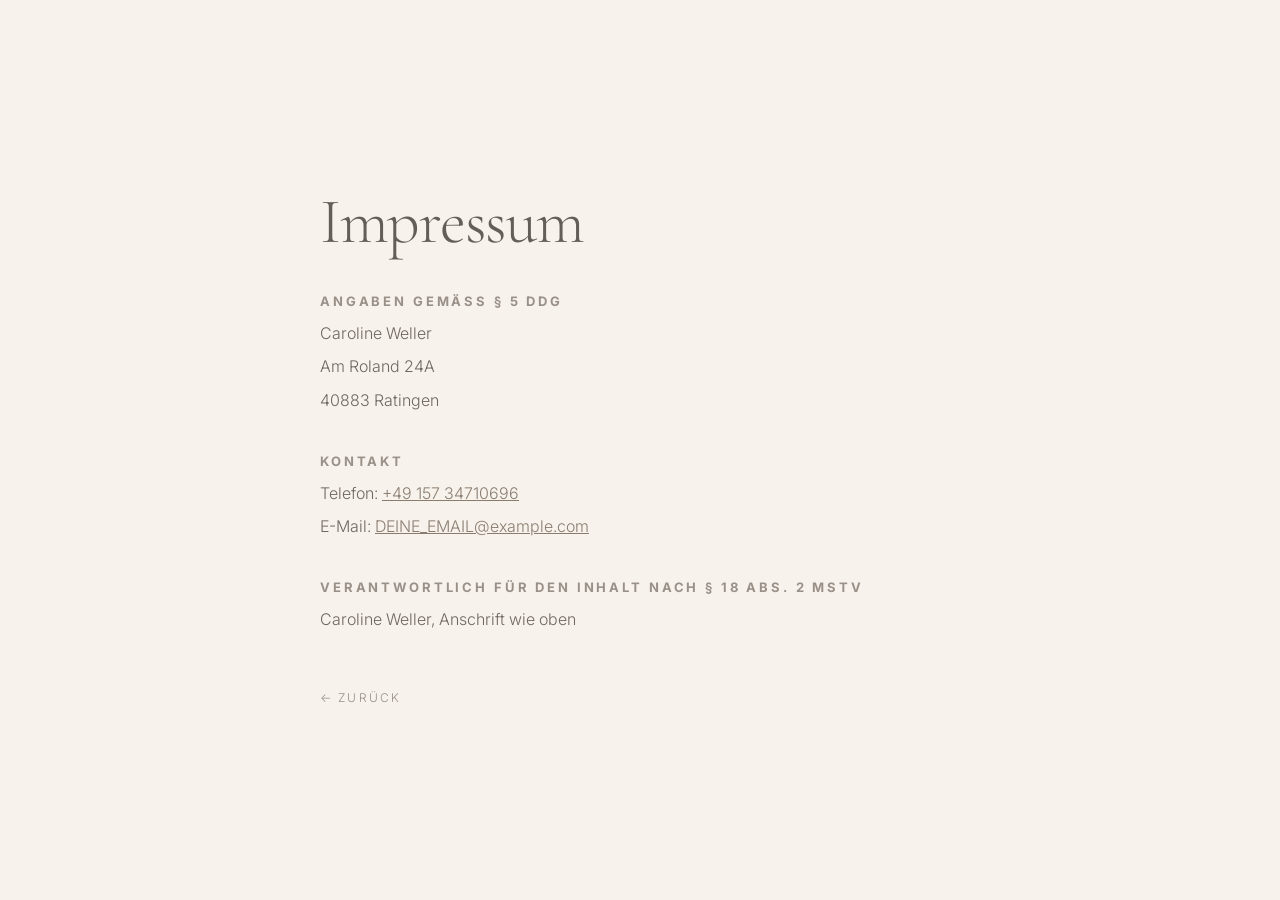
==== impressum.html @ db5f22a8 "Initial commit: tosië landing page" ====
<!doctype html>
<html lang="de">
<head>
  <meta charset="utf-8" />
  <meta name="viewport" content="width=device-width, initial-scale=1" />
  <title>Impressum – tosië</title>
  <meta name="robots" content="noindex" />
  <link rel="icon" href="assets/favicon.svg" type="image/svg+xml" />
  <link rel="preconnect" href="https://fonts.googleapis.com" />
  <link rel="preconnect" href="https://fonts.gstatic.com" crossorigin />
  <link rel="stylesheet" href="styles.css" />
  <style>
    .legal-page {
      min-height: 100vh;
      display: grid;
      place-items: center;
      padding: 80px 24px;
      background-color: #f7f2ec;
    }
    .legal-page .box {
      width: min(92vw, 640px);
      font-family: "Inter", sans-serif;
      font-weight: 300;
      color: #6f6860;
      line-height: 1.7;
    }
    .legal-page h1 {
      font-family: "Cormorant Garamond", serif;
      font-size: clamp(40px, 8vw, 64px);
      font-weight: 300;
      letter-spacing: -0.02em;
      color: rgba(82, 78, 72, 0.9);
      margin: 0 0 32px;
      line-height: 1;
    }
    .legal-page h2 {
      font-family: "Inter", sans-serif;
      font-size: 13px;
      letter-spacing: 0.22em;
      text-transform: uppercase;
      color: rgba(112, 103, 94, 0.7);
      margin: 36px 0 8px;
    }
    .legal-page p { margin: 0 0 6px; }
    .legal-page a { color: #8a7d70; }
    .legal-page .back {
      display: inline-block;
      margin-top: 48px;
      font-size: 12px;
      letter-spacing: 0.18em;
      text-transform: uppercase;
      text-decoration: none;
      color: rgba(112, 103, 94, 0.7);
    }
    .legal-page .back:hover { color: rgba(112, 103, 94, 0.95); }
  </style>
</head>

<body>
  <main class="legal-page">
    <div class="box">
      <h1>Impressum</h1>

      <h2>Angaben gemäß § 5 DDG</h2>
      <p>Caroline Weller</p>
      <p>Am Roland 24A</p>
      <p>40883 Ratingen</p>

      <h2>Kontakt</h2>
      <p>Telefon: <a href="tel:+4915734710696">+49 157 34710696</a></p>
      <p>E-Mail: <a href="mailto:DEINE_EMAIL@example.com">DEINE_EMAIL@example.com</a></p>

      <h2>Verantwortlich für den Inhalt nach § 18 Abs. 2 MStV</h2>
      <p>Caroline Weller, Anschrift wie oben</p>

      <a class="back" href="index.html">&larr; Zurück</a>
    </div>
  </main>
</body>
</html>
---- styles.css ----
@import url('https://fonts.googleapis.com/css2?family=Cormorant+Garamond:wght@300;400&family=Inter:wght@300;400&display=swap');

* {
  box-sizing: border-box;
}

body {
  margin: 0;
  min-height: 100vh;
  background: #f7f2ec;
  color: #6f6860;
}

.landing {
  min-height: 100vh;
  display: grid;
  place-items: center;
  padding: 40px 20px;
  /* fallback color shows if hero.jpg is missing -> no blank flash, no broken layout */
  background-color: #ece3d6;
  background-image:
    linear-gradient(
      rgba(247, 242, 236, 0.16),
      rgba(247, 242, 236, 0.36)
    ),
    url("assets/hero.jpg");
  background-size: cover;
  background-position: center;
}

.content {
  width: min(92vw, 620px);
  text-align: center;
  transform: translateY(-2vh);
}

h1 {
  margin: 0;
  font-family: "Cormorant Garamond", serif;
  font-size: clamp(82px, 15vw, 150px);
  font-weight: 300;
  line-height: 0.8;
  letter-spacing: -0.04em;
  color: rgba(82, 78, 72, 0.9);
}

.claim {
  margin: 24px 0 70px;
  font-family: "Cormorant Garamond", serif;
  font-size: clamp(22px, 4vw, 36px);
  letter-spacing: 0.38em;
  color: rgba(112, 103, 94, 0.78);
}

.teaser {
  margin: 0 0 70px;
  font-family: "Cormorant Garamond", serif;
  font-size: clamp(24px, 4vw, 38px);
  font-weight: 300;
  color: rgba(72, 68, 63, 0.88);
}

.qr-card {
  display: inline-flex;
  flex-direction: column;
  align-items: center;
  gap: 28px;
  padding: 46px 50px 34px;
  background: rgba(248, 244, 237, 0.86);
  border-radius: 34px;
  box-shadow: 0 22px 55px rgba(91, 78, 65, 0.18);
  text-decoration: none;
  color: #8a7d70;
  backdrop-filter: blur(4px);
  transition: transform 0.25s ease, box-shadow 0.25s ease;
}

.qr-card:hover {
  transform: translateY(-4px);
  box-shadow: 0 28px 60px rgba(91, 78, 65, 0.22);
}

.qr-card img {
  width: 210px;
  height: 210px;
  display: block;
}

.qr-card span {
  font-family: "Inter", sans-serif;
  font-size: 13px;
  letter-spacing: 0.34em;
}

.legal {
  position: fixed;
  bottom: 18px;
  left: 0;
  right: 0;
  text-align: center;
}

.legal a {
  font-family: "Inter", sans-serif;
  font-size: 12px;
  letter-spacing: 0.18em;
  text-transform: uppercase;
  color: rgba(112, 103, 94, 0.6);
  text-decoration: none;
}

.legal a:hover {
  color: rgba(112, 103, 94, 0.95);
}

@media (max-width: 600px) {
  .claim {
    margin-bottom: 48px;
  }

  .teaser {
    margin-bottom: 48px;
  }

  .qr-card {
    padding: 34px 32px 28px;
    border-radius: 28px;
  }

  .qr-card img {
    width: 180px;
    height: 180px;
  }
}
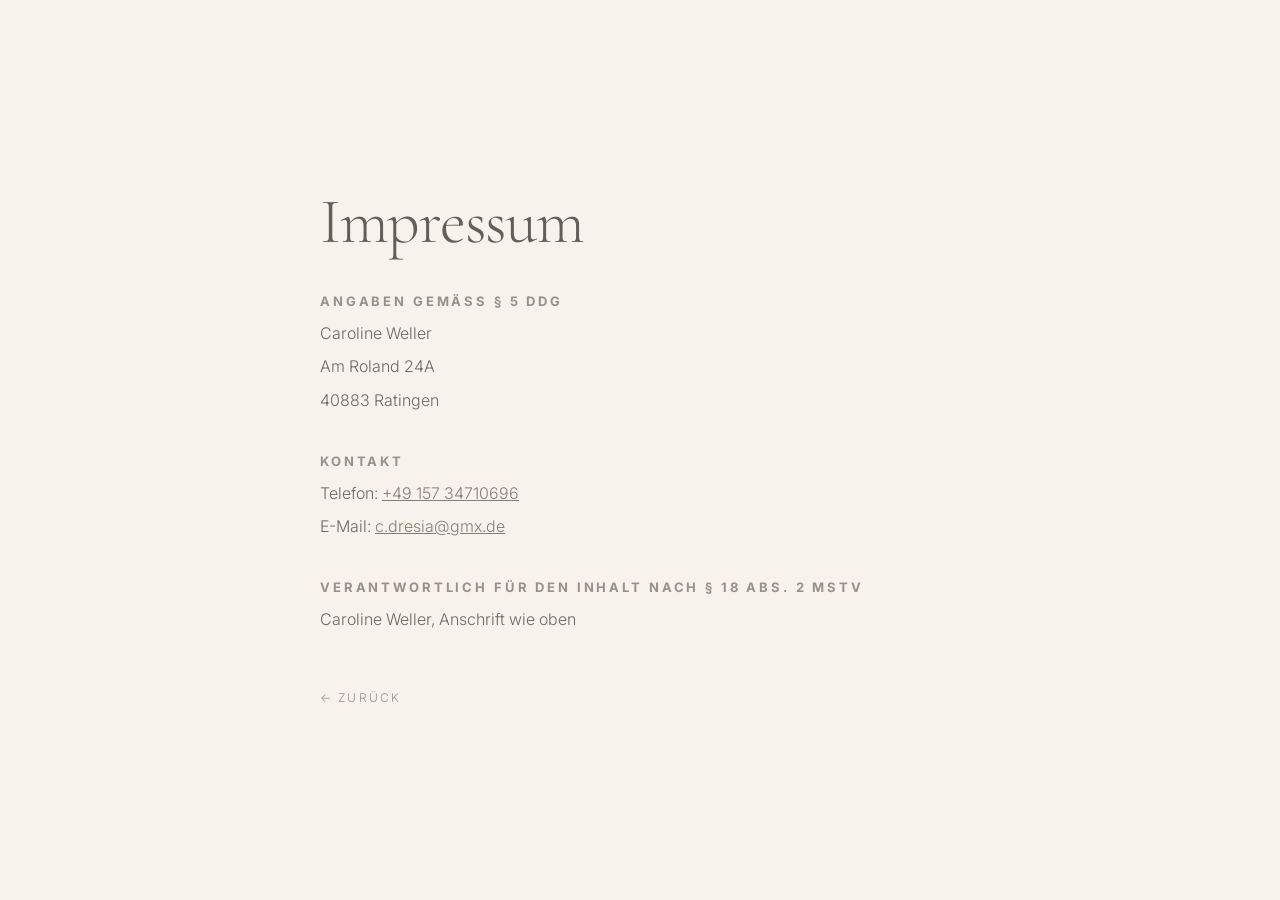
==== commit 007afec1: "Impressum E-Mail eintragen (c.dresia@gmx.de)" ====
--- a/impressum.html
+++ b/impressum.html
@@ -68,7 +68,7 @@
 
       <h2>Kontakt</h2>
       <p>Telefon: <a href="tel:+4915734710696">+49 157 34710696</a></p>
-      <p>E-Mail: <a href="mailto:DEINE_EMAIL@example.com">DEINE_EMAIL@example.com</a></p>
+      <p>E-Mail: <a href="mailto:c.dresia@gmx.de">c.dresia@gmx.de</a></p>
 
       <h2>Verantwortlich für den Inhalt nach § 18 Abs. 2 MStV</h2>
       <p>Caroline Weller, Anschrift wie oben</p>
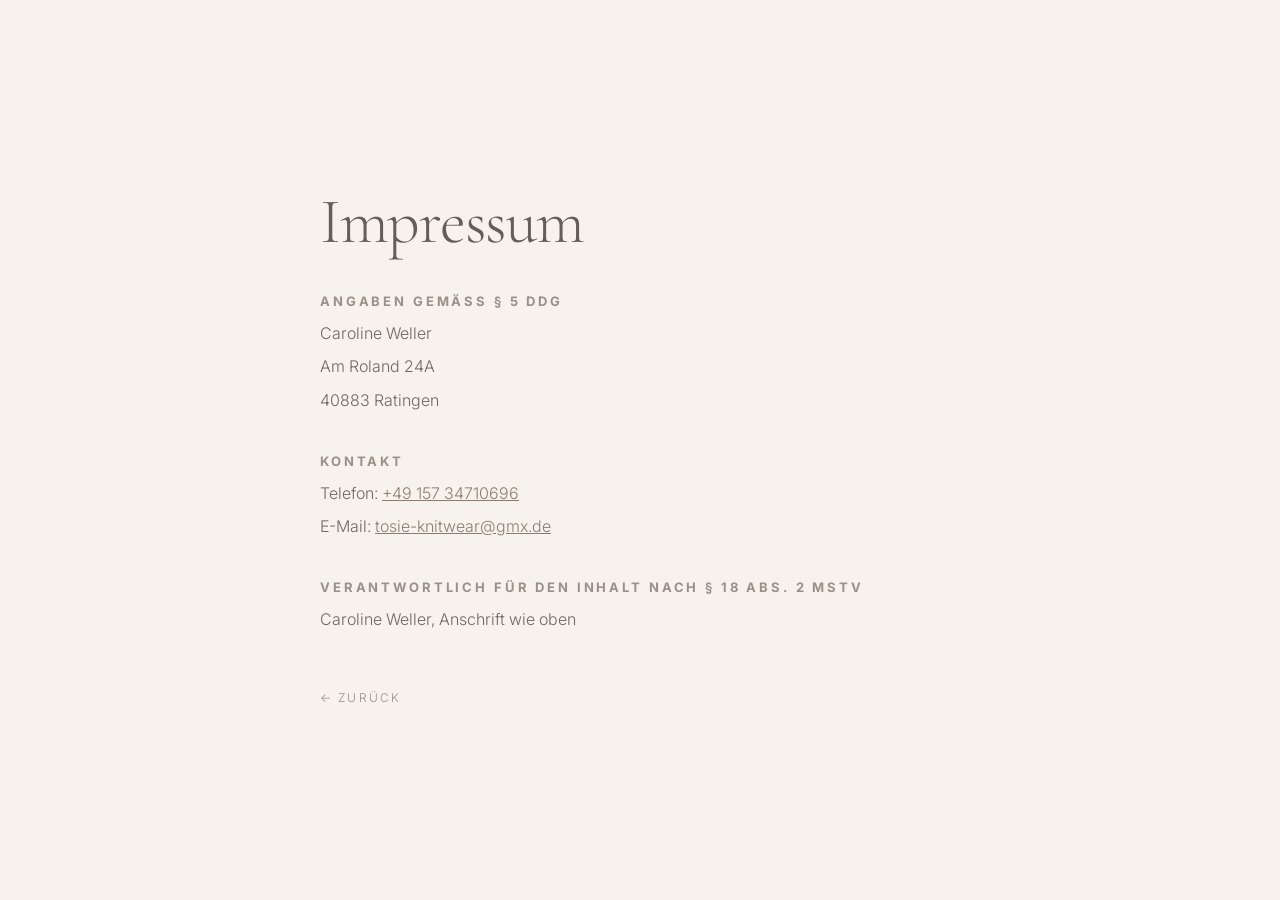
==== commit ff3394e7: "Impressum E-Mail auf tosie-knitwear@gmx.de Co-Authored-By: Claude Opus 4.8 (1M context) <noreply@ant" ====
--- a/impressum.html
+++ b/impressum.html
@@ -68,7 +68,7 @@
 
       <h2>Kontakt</h2>
       <p>Telefon: <a href="tel:+4915734710696">+49 157 34710696</a></p>
-      <p>E-Mail: <a href="mailto:c.dresia@gmx.de">c.dresia@gmx.de</a></p>
+      <p>E-Mail: <a href="mailto:tosie-knitwear@gmx.de">tosie-knitwear@gmx.de</a></p>
 
       <h2>Verantwortlich für den Inhalt nach § 18 Abs. 2 MStV</h2>
       <p>Caroline Weller, Anschrift wie oben</p>
--- a/styles.css
+++ b/styles.css
@@ -1,4 +1,23 @@
 @import url('https://fonts.googleapis.com/css2?family=Cormorant+Garamond:wght@300;400&family=Inter:wght@300;400&display=swap');
+
+/* Palette derived from the hero knit asset: warm cream, blush rose, soft grey-blue */
+:root {
+  --cream: #f4ece1;
+  --cream-light: #faf6ef;
+  --blush: #f0d8cd;
+  --blush-deep: #e7c6b9;
+  --mist: #ced3d1;
+
+  --ink: #524e48;
+  --ink-soft: #6f6860;
+  --ink-muted: rgba(112, 103, 94, 0.6);
+
+  --veil-top: rgba(250, 246, 239, 0.16);
+  --veil-bottom: rgba(250, 246, 239, 0.36);
+  --card-bg: rgba(248, 244, 237, 0.86);
+  --card-shadow: rgba(91, 78, 65, 0.18);
+  --card-shadow-hover: rgba(91, 78, 65, 0.22);
+}
 
 * {
   box-sizing: border-box;
@@ -7,8 +26,8 @@
 body {
   margin: 0;
   min-height: 100vh;
-  background: #f7f2ec;
-  color: #6f6860;
+  background: var(--cream);
+  color: var(--ink-soft);
 }
 
 .landing {
@@ -16,14 +35,14 @@
   display: grid;
   place-items: center;
   padding: 40px 20px;
-  /* fallback color shows if hero.jpg is missing -> no blank flash, no broken layout */
-  background-color: #ece3d6;
+  /* fallback color shows if hero is missing -> no blank flash, no broken layout */
+  background-color: var(--blush);
   background-image:
     linear-gradient(
-      rgba(247, 242, 236, 0.16),
-      rgba(247, 242, 236, 0.36)
+      var(--veil-top),
+      var(--veil-bottom)
     ),
-    url("assets/hero.jpg");
+    url("assets/hero.webp");
   background-size: cover;
   background-position: center;
 }
@@ -41,7 +60,7 @@
   font-weight: 300;
   line-height: 0.8;
   letter-spacing: -0.04em;
-  color: rgba(82, 78, 72, 0.9);
+  color: var(--ink);
 }
 
 .claim {
@@ -49,7 +68,7 @@
   font-family: "Cormorant Garamond", serif;
   font-size: clamp(22px, 4vw, 36px);
   letter-spacing: 0.38em;
-  color: rgba(112, 103, 94, 0.78);
+  color: var(--ink-soft);
 }
 
 .teaser {
@@ -57,7 +76,7 @@
   font-family: "Cormorant Garamond", serif;
   font-size: clamp(24px, 4vw, 38px);
   font-weight: 300;
-  color: rgba(72, 68, 63, 0.88);
+  color: var(--ink);
 }
 
 .qr-card {
@@ -66,18 +85,18 @@
   align-items: center;
   gap: 28px;
   padding: 46px 50px 34px;
-  background: rgba(248, 244, 237, 0.86);
+  background: var(--card-bg);
   border-radius: 34px;
-  box-shadow: 0 22px 55px rgba(91, 78, 65, 0.18);
+  box-shadow: 0 22px 55px var(--card-shadow);
   text-decoration: none;
-  color: #8a7d70;
+  color: var(--ink-soft);
   backdrop-filter: blur(4px);
   transition: transform 0.25s ease, box-shadow 0.25s ease;
 }
 
 .qr-card:hover {
   transform: translateY(-4px);
-  box-shadow: 0 28px 60px rgba(91, 78, 65, 0.22);
+  box-shadow: 0 28px 60px var(--card-shadow-hover);
 }
 
 .qr-card img {
@@ -105,12 +124,12 @@
   font-size: 12px;
   letter-spacing: 0.18em;
   text-transform: uppercase;
-  color: rgba(112, 103, 94, 0.6);
+  color: var(--ink-muted);
   text-decoration: none;
 }
 
 .legal a:hover {
-  color: rgba(112, 103, 94, 0.95);
+  color: var(--ink-soft);
 }
 
 @media (max-width: 600px) {
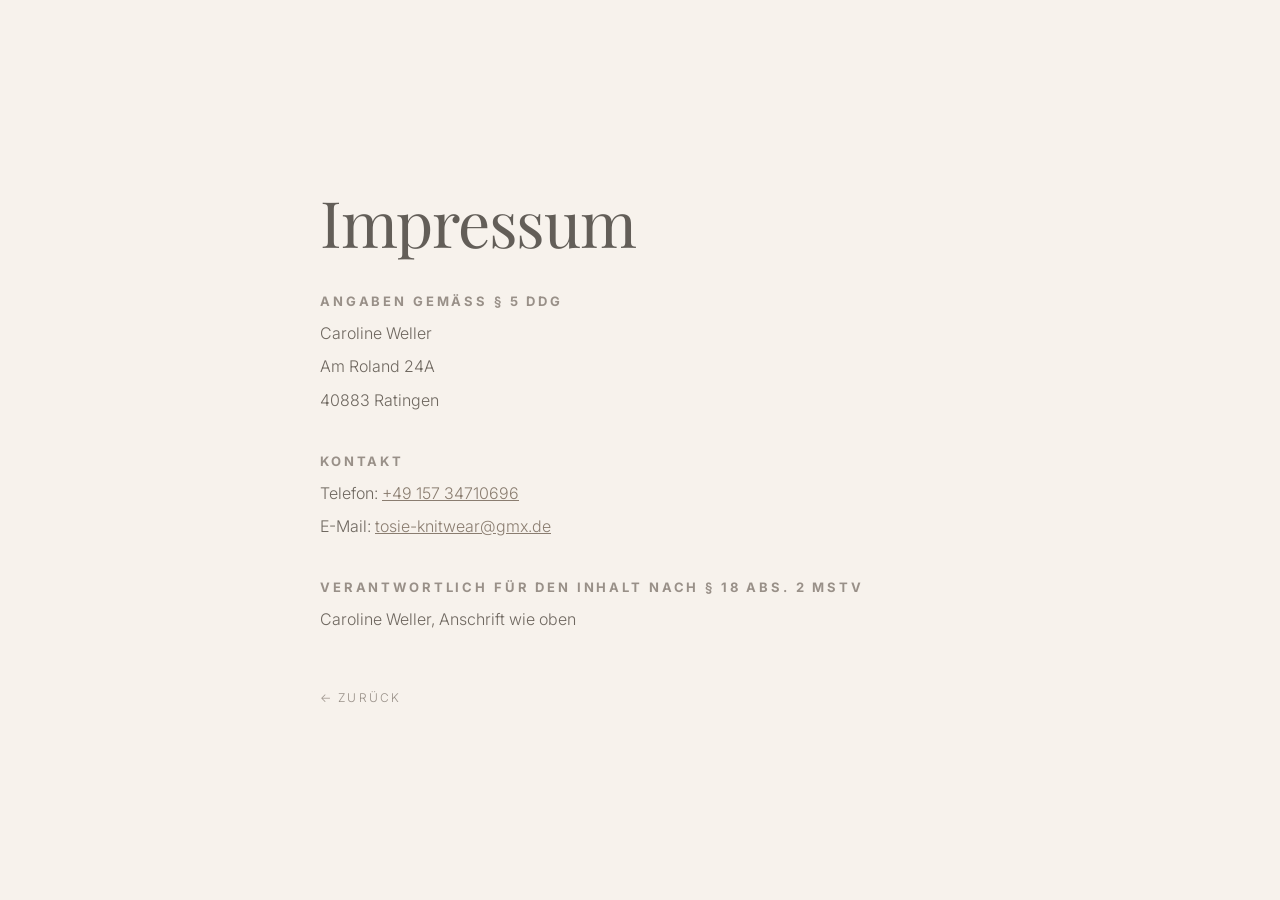
==== commit d181590b: "feat: Landing-Optik auf Mockup + Altcha raus - Playfair Display statt Cormorant (Brand-Spec), Logo #" ====
--- a/impressum.html
+++ b/impressum.html
@@ -25,7 +25,7 @@
       line-height: 1.7;
     }
     .legal-page h1 {
-      font-family: "Cormorant Garamond", serif;
+      font-family: "Playfair Display", serif;
       font-size: clamp(40px, 8vw, 64px);
       font-weight: 300;
       letter-spacing: -0.02em;
--- a/styles.css
+++ b/styles.css
@@ -1,32 +1,34 @@
-@import url('https://fonts.googleapis.com/css2?family=Cormorant+Garamond:wght@300;400&family=Inter:wght@300;400&display=swap');
-
-/* Palette derived from the hero knit asset: warm cream, blush rose, soft grey-blue */
+@import url('https://fonts.googleapis.com/css2?family=Playfair+Display:ital,wght@0,400;0,500;0,600;1,400;1,500&family=Inter:wght@300;400&display=swap');
+
+/* tosië – warm cream knit, taupe accents, Playfair Display per Brand-Spec */
 :root {
-  --cream: #f4ece1;
-  --cream-light: #faf6ef;
-  --blush: #f0d8cd;
-  --blush-deep: #e7c6b9;
-  --mist: #ced3d1;
-
-  --ink: #524e48;
-  --ink-soft: #6f6860;
-  --ink-muted: rgba(112, 103, 94, 0.6);
-
-  --veil-top: rgba(250, 246, 239, 0.16);
-  --veil-bottom: rgba(250, 246, 239, 0.36);
-  --card-bg: rgba(248, 244, 237, 0.86);
-  --card-shadow: rgba(91, 78, 65, 0.18);
-  --card-shadow-hover: rgba(91, 78, 65, 0.22);
-}
-
-* {
-  box-sizing: border-box;
-}
+  --bg-cream: #efe7da;
+
+  --logo: #6f6f6f;          /* Brand-Spec Headline */
+  --ink: #5b554e;           /* starke Headlines */
+  --ink-soft: #8a817a;      /* Fließtext */
+  --subline-grey: #9a8f83;  /* Subline */
+  --pillar: #7c736b;
+
+  --taupe: #b89a85;         /* Button / Akzent */
+  --taupe-deep: #a8866f;    /* Hover */
+  --taupe-text: #978a7e;    /* italic claim */
+
+  --hair: rgba(150, 124, 100, 0.32);
+  --card-bg: rgba(247, 242, 234, 0.82);
+  --field-bg: #fbf8f3;
+
+  --veil-top: rgba(250, 246, 239, 0.20);
+  --veil-bottom: rgba(250, 246, 239, 0.34);
+  --card-shadow: rgba(91, 78, 65, 0.16);
+}
+
+* { box-sizing: border-box; }
 
 body {
   margin: 0;
   min-height: 100vh;
-  background: var(--cream);
+  background: var(--bg-cream);
   color: var(--ink-soft);
 }
 
@@ -34,120 +36,241 @@
   min-height: 100vh;
   display: grid;
   place-items: center;
-  padding: 40px 20px;
-  /* fallback color shows if hero is missing -> no blank flash, no broken layout */
-  background-color: var(--blush);
+  padding: 56px 22px;
+  background-color: var(--bg-cream);
   background-image:
-    linear-gradient(
-      var(--veil-top),
-      var(--veil-bottom)
-    ),
-    url("assets/hero.webp");
+    linear-gradient(var(--veil-top), var(--veil-bottom)),
+    url("assets/bg.webp");
   background-size: cover;
   background-position: center;
 }
 
 .content {
-  width: min(92vw, 620px);
+  width: min(92vw, 440px);
   text-align: center;
-  transform: translateY(-2vh);
-}
-
-h1 {
+}
+
+/* ---------- Logo ---------- */
+.logo {
   margin: 0;
-  font-family: "Cormorant Garamond", serif;
-  font-size: clamp(82px, 15vw, 150px);
-  font-weight: 300;
-  line-height: 0.8;
-  letter-spacing: -0.04em;
+  font-family: "Playfair Display", serif;
+  font-weight: 400;
+  font-size: clamp(62px, 14vw, 92px);
+  line-height: 1;
+  letter-spacing: 0.01em;
+  color: var(--logo);
+}
+
+/* ---------- Herzen & feine Linien ---------- */
+.heart {
+  display: block;
+  color: var(--taupe);
+  font-size: 19px;
+  line-height: 1;
+  margin: 24px 0 0;
+}
+
+.rule {
+  display: inline-block;
+  width: 58px;
+  height: 1px;
+  background: var(--hair);
+  vertical-align: middle;
+}
+
+.content > .rule {
+  display: block;
+  margin: 14px auto 0;
+}
+
+/* ---------- Subline ---------- */
+.subline {
+  margin: 28px 0 38px;
+  font-family: "Playfair Display", serif;
+  font-weight: 400;
+  font-size: clamp(15px, 3.4vw, 19px);
+  letter-spacing: 0.32em;
+  line-height: 1.9;
+  text-transform: uppercase;
+  color: var(--subline-grey);
+}
+
+/* ---------- Signup-Card ---------- */
+.signup-card {
+  padding: 34px 30px 30px;
+  background: var(--card-bg);
+  border-radius: 26px;
+  box-shadow: 0 20px 50px var(--card-shadow);
+  backdrop-filter: blur(4px);
+  text-align: center;
+}
+
+.card-title {
+  margin: 0 0 12px;
+  font-family: "Playfair Display", serif;
+  font-weight: 600;
+  font-size: clamp(17px, 4vw, 21px);
+  letter-spacing: 0.1em;
+  text-transform: uppercase;
   color: var(--ink);
 }
 
+.card-text {
+  margin: 0 0 22px;
+  font-family: "Inter", sans-serif;
+  font-weight: 400;
+  font-size: 14px;
+  line-height: 1.6;
+  color: var(--ink-soft);
+}
+
+.field { position: relative; width: 100%; }
+
+#signup input[type="email"] {
+  width: 100%;
+  font-family: "Inter", sans-serif;
+  font-size: 14px;
+  padding: 14px 44px 14px 18px;
+  border: 1px solid var(--hair);
+  border-radius: 12px;
+  background: var(--field-bg);
+  color: var(--ink);
+  letter-spacing: 0.01em;
+}
+
+#signup input[type="email"]::placeholder { color: #b1a89e; }
+
+#signup input[type="email"]:focus {
+  outline: none;
+  border-color: var(--taupe);
+}
+
+.field-icon {
+  position: absolute;
+  right: 15px;
+  top: 50%;
+  transform: translateY(-50%);
+  color: var(--taupe);
+  pointer-events: none;
+  display: inline-flex;
+}
+
+#signup button {
+  width: 100%;
+  margin-top: 14px;
+  font-family: "Playfair Display", serif;
+  font-weight: 500;
+  font-size: 15px;
+  letter-spacing: 0.18em;
+  text-transform: uppercase;
+  padding: 14px 18px;
+  border: none;
+  border-radius: 12px;
+  background: var(--taupe);
+  color: #fdfbf8;
+  cursor: pointer;
+  transition: transform 0.2s ease, background 0.2s ease;
+}
+
+#signup button:hover { background: var(--taupe-deep); transform: translateY(-1px); }
+#signup button:disabled { opacity: 0.6; cursor: default; transform: none; }
+
+/* Honeypot komplett aus dem Blickfeld */
+.hp {
+  position: absolute;
+  left: -9999px;
+  width: 1px;
+  height: 1px;
+  opacity: 0;
+}
+
+.visually-hidden {
+  position: absolute;
+  width: 1px; height: 1px;
+  padding: 0; margin: -1px;
+  overflow: hidden; clip: rect(0 0 0 0);
+  white-space: nowrap; border: 0;
+}
+
+#signup-status {
+  margin: 14px 0 0;
+  min-height: 1.2em;
+  font-family: "Inter", sans-serif;
+  font-size: 13px;
+  letter-spacing: 0.02em;
+  color: var(--ink-soft);
+}
+#signup-status[data-state="error"] { color: #b06a5a; }
+#signup-status[data-state="success"] { color: var(--ink); }
+
+/* Erfolg: Form ausblenden, Status bleibt */
+.signup-card.is-done #signup { display: none; }
+
+/* ---------- italic claim ---------- */
 .claim {
-  margin: 24px 0 70px;
-  font-family: "Cormorant Garamond", serif;
-  font-size: clamp(22px, 4vw, 36px);
-  letter-spacing: 0.38em;
-  color: var(--ink-soft);
-}
-
-.teaser {
-  margin: 0 0 70px;
-  font-family: "Cormorant Garamond", serif;
-  font-size: clamp(24px, 4vw, 38px);
-  font-weight: 300;
-  color: var(--ink);
-}
-
-.qr-card {
-  display: inline-flex;
-  flex-direction: column;
+  margin: 44px 0 0;
+  font-family: "Playfair Display", serif;
+  font-style: italic;
+  font-weight: 400;
+  font-size: clamp(18px, 4vw, 23px);
+  color: var(--taupe-text);
+}
+
+/* ---------- Divider mit Herz ---------- */
+.divider {
+  display: flex;
   align-items: center;
-  gap: 28px;
-  padding: 46px 50px 34px;
-  background: var(--card-bg);
-  border-radius: 34px;
-  box-shadow: 0 22px 55px var(--card-shadow);
+  justify-content: center;
+  gap: 16px;
+  margin: 22px 0 30px;
+}
+.divider .heart { display: inline-block; margin: 0; font-size: 18px; }
+
+/* ---------- Pillars ---------- */
+.pillars {
+  list-style: none;
+  margin: 0;
+  padding: 0;
+  display: flex;
+  justify-content: center;
+  align-items: center;
+}
+.pillars li {
+  font-family: "Playfair Display", serif;
+  font-weight: 400;
+  font-size: clamp(12px, 3vw, 15px);
+  letter-spacing: 0.16em;
+  text-transform: uppercase;
+  color: var(--pillar);
+  padding: 0 18px;
+  line-height: 1.1;
+}
+.pillars li + li { border-left: 1px solid var(--hair); }
+
+/* ---------- Footer: Impressum / Datenschutz (weiß, klein) ---------- */
+.legal {
+  margin-top: 26px;
+  text-align: center;
+}
+.legal a {
+  font-family: "Inter", sans-serif;
+  font-size: 11px;
+  letter-spacing: 0.16em;
+  text-transform: uppercase;
+  color: #ffffff;
   text-decoration: none;
-  color: var(--ink-soft);
-  backdrop-filter: blur(4px);
-  transition: transform 0.25s ease, box-shadow 0.25s ease;
-}
-
-.qr-card:hover {
-  transform: translateY(-4px);
-  box-shadow: 0 28px 60px var(--card-shadow-hover);
-}
-
-.qr-card img {
-  width: 210px;
-  height: 210px;
-  display: block;
-}
-
-.qr-card span {
-  font-family: "Inter", sans-serif;
-  font-size: 13px;
-  letter-spacing: 0.34em;
-}
-
-.legal {
-  position: fixed;
-  bottom: 18px;
-  left: 0;
-  right: 0;
-  text-align: center;
-}
-
-.legal a {
-  font-family: "Inter", sans-serif;
-  font-size: 12px;
-  letter-spacing: 0.18em;
-  text-transform: uppercase;
-  color: var(--ink-muted);
-  text-decoration: none;
-}
-
-.legal a:hover {
-  color: var(--ink-soft);
+  text-shadow: 0 1px 2px rgba(90, 76, 60, 0.35);
+  opacity: 0.95;
+}
+.legal a:hover { opacity: 1; text-decoration: underline; }
+.legal .sep {
+  color: rgba(255, 255, 255, 0.7);
+  margin: 0 9px;
+  text-shadow: 0 1px 2px rgba(90, 76, 60, 0.35);
 }
 
 @media (max-width: 600px) {
-  .claim {
-    margin-bottom: 48px;
-  }
-
-  .teaser {
-    margin-bottom: 48px;
-  }
-
-  .qr-card {
-    padding: 34px 32px 28px;
-    border-radius: 28px;
-  }
-
-  .qr-card img {
-    width: 180px;
-    height: 180px;
-  }
-}
+  .landing { padding: 44px 20px; }
+  .signup-card { padding: 30px 24px 26px; border-radius: 22px; }
+  .pillars li { padding: 0 13px; }
+}
